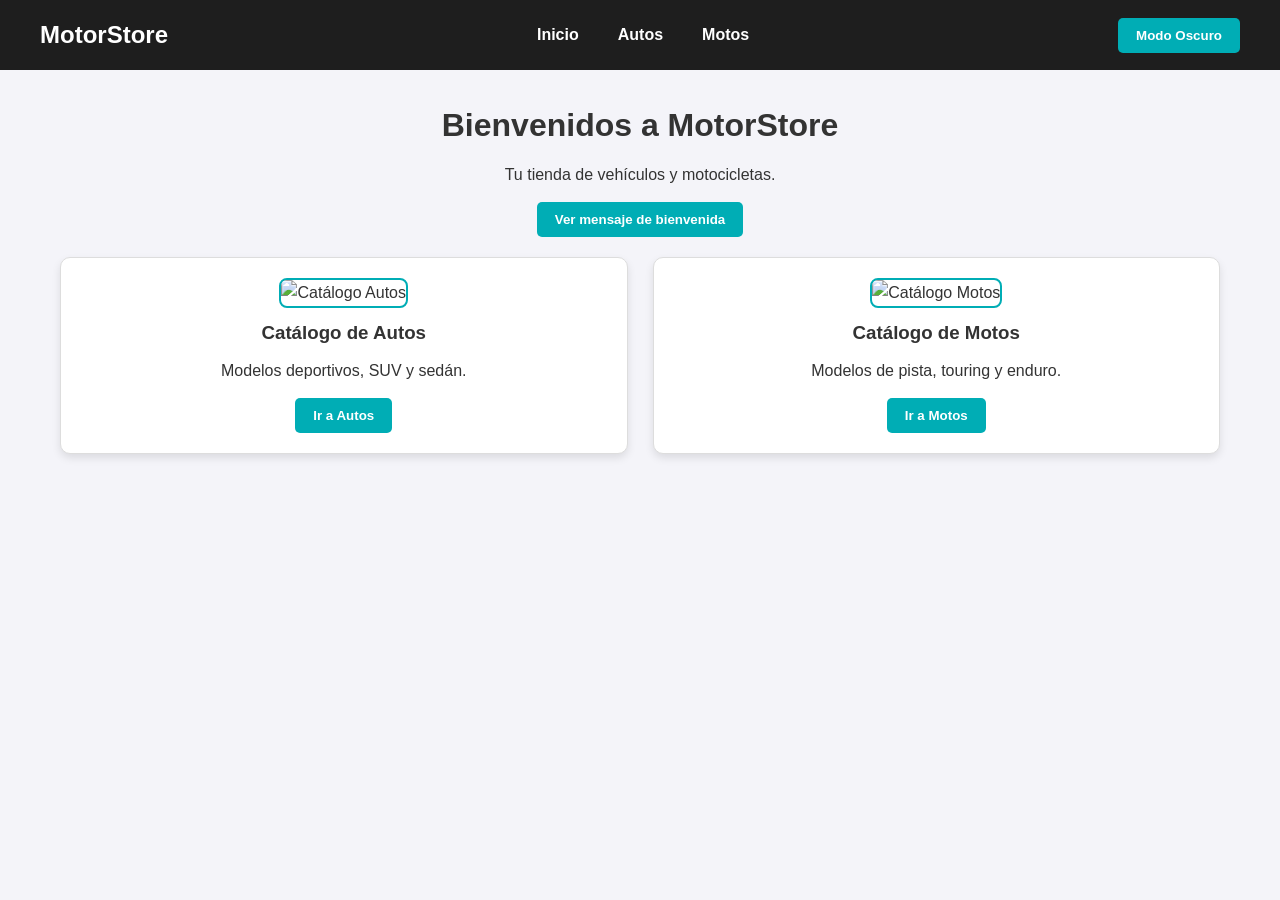
==== index.html @ d0db400a "new cambioss" ====
<!DOCTYPE html>
<html lang="es">
<head>
    <meta charset="UTF-8">
    <meta name="viewport" content="width=device-width, initial-scale=1.0">
    <title>MotorStore - Inicio</title>
    <link rel="stylesheet" href="css/style.css">
</head>
<body>
    <header>
        <nav>
            <h2 style="color: white;">MotorStore</h2>
            <ul>
                <li><a href="index.html">Inicio</a></li>
                <li><a href="Autos.html">Autos</a></li>
                <li><a href="Motos.html">Motos</a></li>
            </ul>
            <button onclick="alternarModo()">Modo Oscuro</button>
        </nav>
    </header>

    <main>
        <h1 style="text-align: center;">Bienvenidos a MotorStore</h1>
        <p style="text-align: center; margin-top: 10px;">Tu tienda de vehículos y motocicletas.</p>
        
        <div style="text-align: center; margin-top: 15px;">
            <button onclick="mostrarMensaje()">Ver mensaje de bienvenida</button>
        </div>

        <section class="grid-catalogo">
            <article class="card">
                <img src="img/auto1.jpg" alt="Catálogo Autos">
                <h3 style="margin: 10px 0;">Catálogo de Autos</h3>
                <p style="margin-bottom: 15px;">Modelos deportivos, SUV y sedán.</p>
                <a href="Autos.html"><button>Ir a Autos</button></a>
            </article>

            <article class="card">
                <img src="img/moto1.jpg" alt="Catálogo Motos">
                <h3 style="margin: 10px 0;">Catálogo de Motos</h3>
                <p style="margin-bottom: 15px;">Modelos de pista, touring y enduro.</p>
                <a href="Motos.html"><button>Ir a Motos</button></a>
            </article>
        </section>
    </main>

    <script src="js/script.js"></script>
</body>
</html>
---- css/style.css ----
/* Requisitos 2 y 3: Reset, fuentes, padding y margin */
* {
    margin: 0;
    padding: 0;
    box-sizing: border-box;
}

body {
    font-family: Arial, sans-serif;
    background-color: #f4f4f9;
    color: #333333;
    line-height: 1.6;
}

body.modo-oscuro {
    background-color: #121212;
    color: #ffffff;
}

/* Requisito 5 y 9: Navegación y Header */
header {
    background-color: #1e1e1e;
    padding: 1rem 2rem;
}

nav {
    display: flex;
    justify-content: space-between;
    align-items: center;
    max-width: 1200px;
    margin: 0 auto;
}

nav ul {
    display: flex;
    gap: 15px;
    list-style: none;
}

nav a {
    color: #ffffff;
    text-decoration: none;
    font-weight: bold;
    padding: 8px 12px;
    border-radius: 4px;
    transition: background-color 0.3s ease;
}

nav a:hover {
    color: #00adb5;
    background-color: rgba(255, 255, 255, 0.1);
}

/* Layout y Tarjetas */
main {
    max-width: 1200px;
    margin: 30px auto;
    padding: 0 20px;
}

.grid-catalogo {
    display: grid;
    grid-template-columns: repeat(auto-fit, minmax(260px, 1fr));
    gap: 25px;
    margin-top: 20px;
}

.card {
    background-color: #ffffff;
    border: 1px solid #dddddd;
    border-radius: 10px;
    padding: 20px;
    text-align: center;
    box-shadow: 0 4px 8px rgba(0, 0, 0, 0.1);
    transition: transform 0.3s ease;
}

body.modo-oscuro .card {
    background-color: #1e1e1e;
    border-color: #333333;
}

.card:hover {
    transform: translateY(-8px);
}

.card img {
    max-width: 100%;
    height: 180px;
    object-fit: cover;
    border-radius: 8px;
    border: 2px solid #00adb5;
}

button {
    padding: 10px 18px;
    background-color: #00adb5;
    color: #ffffff;
    border: none;
    border-radius: 5px;
    cursor: pointer;
    font-weight: bold;
}

button:hover {
    background-color: #008c93;
}

/* Requisito 8: Responsive */
@media (max-width: 768px) {
    nav {
        flex-direction: column;
        gap: 15px;
    }
}
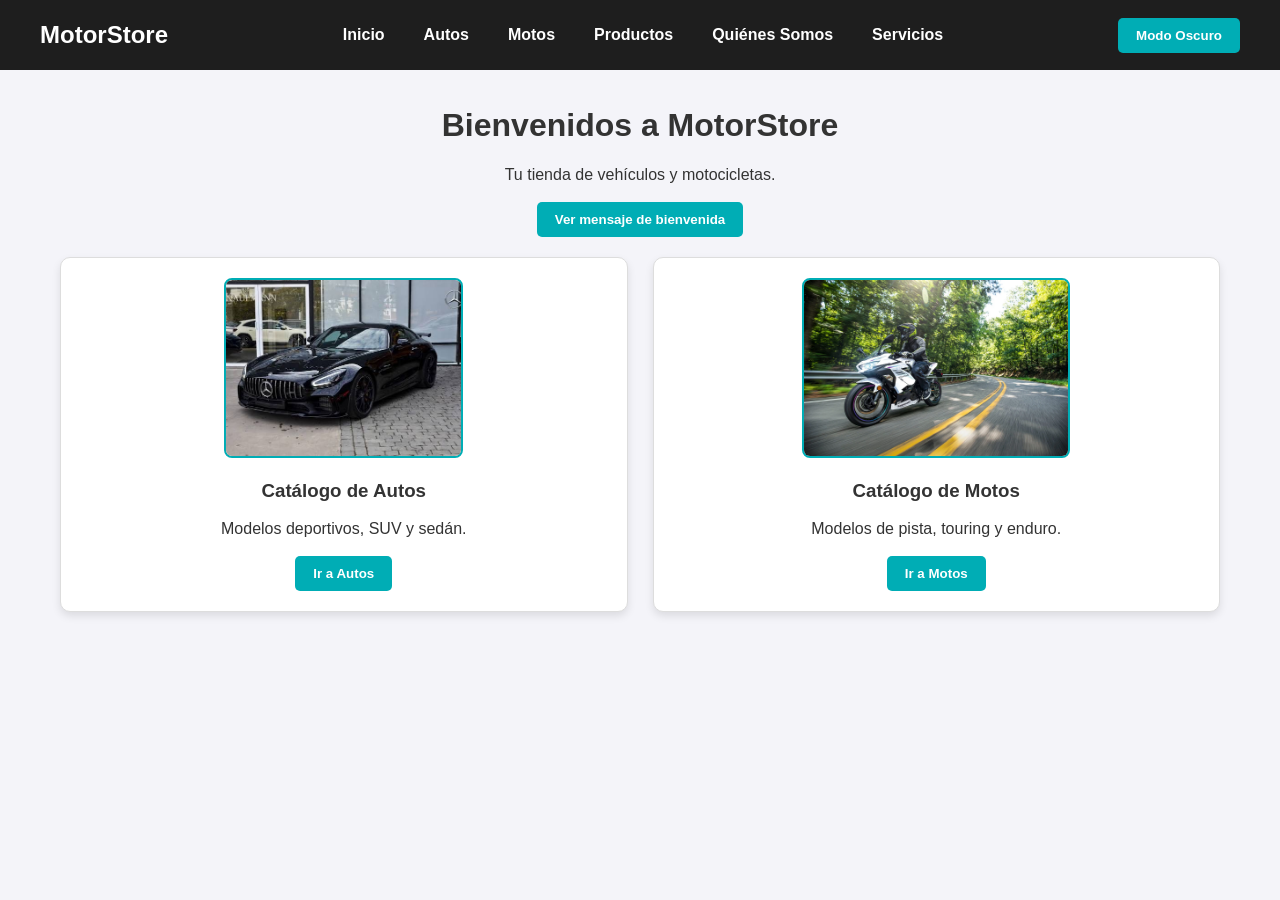
==== commit a2f24d65: "cambios 3" ====
--- a/index.html
+++ b/index.html
@@ -14,6 +14,9 @@
                 <li><a href="index.html">Inicio</a></li>
                 <li><a href="Autos.html">Autos</a></li>
                 <li><a href="Motos.html">Motos</a></li>
+                <li><a href="Productos.html">Productos</a></li>
+                <li><a href="QuienesSomos.html">Quiénes Somos</a></li>
+                <li><a href="Servicios.html">Servicios</a></li>
             </ul>
             <button onclick="alternarModo()">Modo Oscuro</button>
         </nav>
@@ -29,14 +32,14 @@
 
         <section class="grid-catalogo">
             <article class="card">
-                <img src="img/auto1.jpg" alt="Catálogo Autos">
+                <img src="img/amg_gt.jpg" alt="Catálogo Autos">
                 <h3 style="margin: 10px 0;">Catálogo de Autos</h3>
                 <p style="margin-bottom: 15px;">Modelos deportivos, SUV y sedán.</p>
                 <a href="Autos.html"><button>Ir a Autos</button></a>
             </article>
 
             <article class="card">
-                <img src="img/moto1.jpg" alt="Catálogo Motos">
+                <img src="img/ninja400.jpg" alt="Catálogo Motos">
                 <h3 style="margin: 10px 0;">Catálogo de Motos</h3>
                 <p style="margin-bottom: 15px;">Modelos de pista, touring y enduro.</p>
                 <a href="Motos.html"><button>Ir a Motos</button></a>
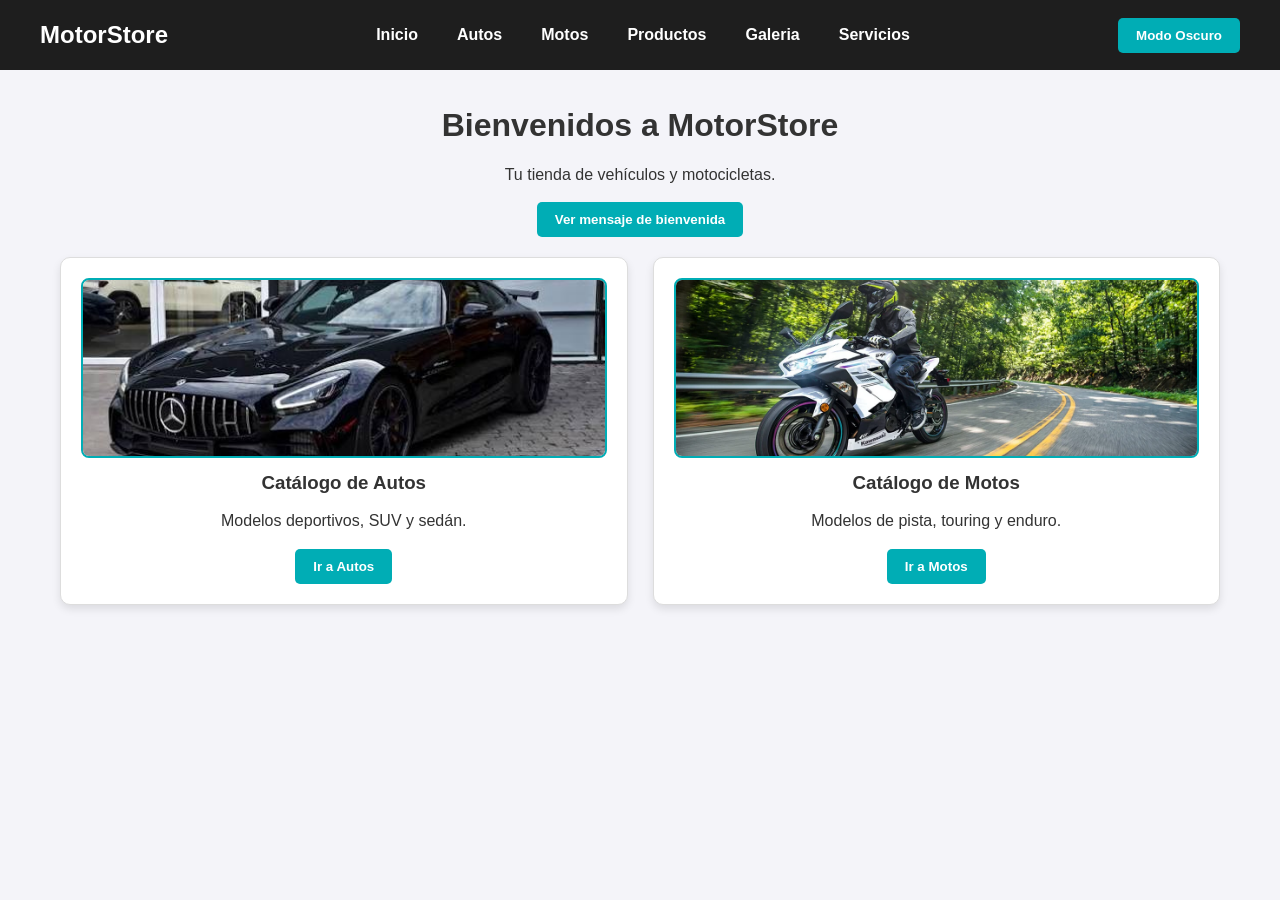
==== commit 265f584c: "new" ====
--- a/index.html
+++ b/index.html
@@ -15,7 +15,7 @@
                 <li><a href="Autos.html">Autos</a></li>
                 <li><a href="Motos.html">Motos</a></li>
                 <li><a href="Productos.html">Productos</a></li>
-                <li><a href="QuienesSomos.html">Quiénes Somos</a></li>
+                <li><a href="Galeria.html">Galeria</a></li>
                 <li><a href="Servicios.html">Servicios</a></li>
             </ul>
             <button onclick="alternarModo()">Modo Oscuro</button>
--- a/css/style.css
+++ b/css/style.css
@@ -1,4 +1,4 @@
-/* Requisitos 2 y 3: Reset, fuentes, padding y margin */
+/* Requisitos: Reset, fuentes, padding y margin */
 * {
     margin: 0;
     padding: 0;
@@ -10,6 +10,7 @@
     background-color: #f4f4f9;
     color: #333333;
     line-height: 1.6;
+    transition: background-color 0.3s ease, color 0.3s ease;
 }
 
 body.modo-oscuro {
@@ -17,7 +18,7 @@
     color: #ffffff;
 }
 
-/* Requisito 5 y 9: Navegación y Header */
+/* Navegación y Header */
 header {
     background-color: #1e1e1e;
     padding: 1rem 2rem;
@@ -43,7 +44,7 @@
     font-weight: bold;
     padding: 8px 12px;
     border-radius: 4px;
-    transition: background-color 0.3s ease;
+    transition: background-color 0.3s ease, color 0.3s ease;
 }
 
 nav a:hover {
@@ -72,7 +73,7 @@
     padding: 20px;
     text-align: center;
     box-shadow: 0 4px 8px rgba(0, 0, 0, 0.1);
-    transition: transform 0.3s ease;
+    transition: transform 0.3s ease, background-color 0.3s ease, border-color 0.3s ease;
 }
 
 body.modo-oscuro .card {
@@ -85,11 +86,12 @@
 }
 
 .card img {
-    max-width: 100%;
+    width: 100%;
     height: 180px;
     object-fit: cover;
     border-radius: 8px;
     border: 2px solid #00adb5;
+    display: block;
 }
 
 button {
@@ -100,13 +102,14 @@
     border-radius: 5px;
     cursor: pointer;
     font-weight: bold;
+    transition: background-color 0.3s ease;
 }
 
 button:hover {
     background-color: #008c93;
 }
 
-/* Requisito 8: Responsive */
+/* Adaptación Móvil */
 @media (max-width: 768px) {
     nav {
         flex-direction: column;
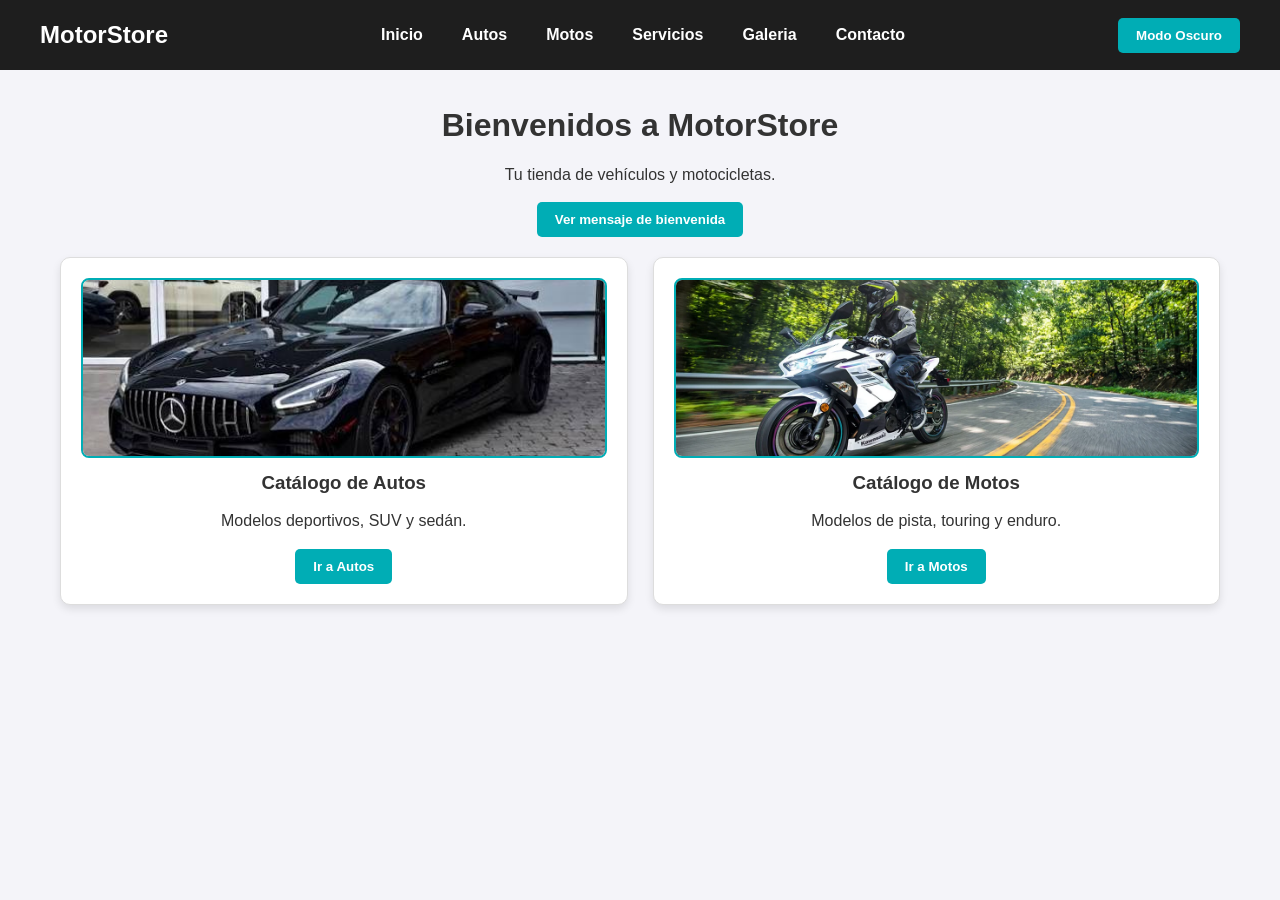
==== commit bd180db2: "cambio orden de barra" ====
--- a/index.html
+++ b/index.html
@@ -14,9 +14,9 @@
                 <li><a href="index.html">Inicio</a></li>
                 <li><a href="Autos.html">Autos</a></li>
                 <li><a href="Motos.html">Motos</a></li>
-                <li><a href="Productos.html">Productos</a></li>
+                <li><a href="Servicios.html">Servicios</a></li>
                 <li><a href="Galeria.html">Galeria</a></li>
-                <li><a href="Servicios.html">Servicios</a></li>
+                <li><a href="Contacto.html">Contacto</a></li>
             </ul>
             <button onclick="alternarModo()">Modo Oscuro</button>
         </nav>
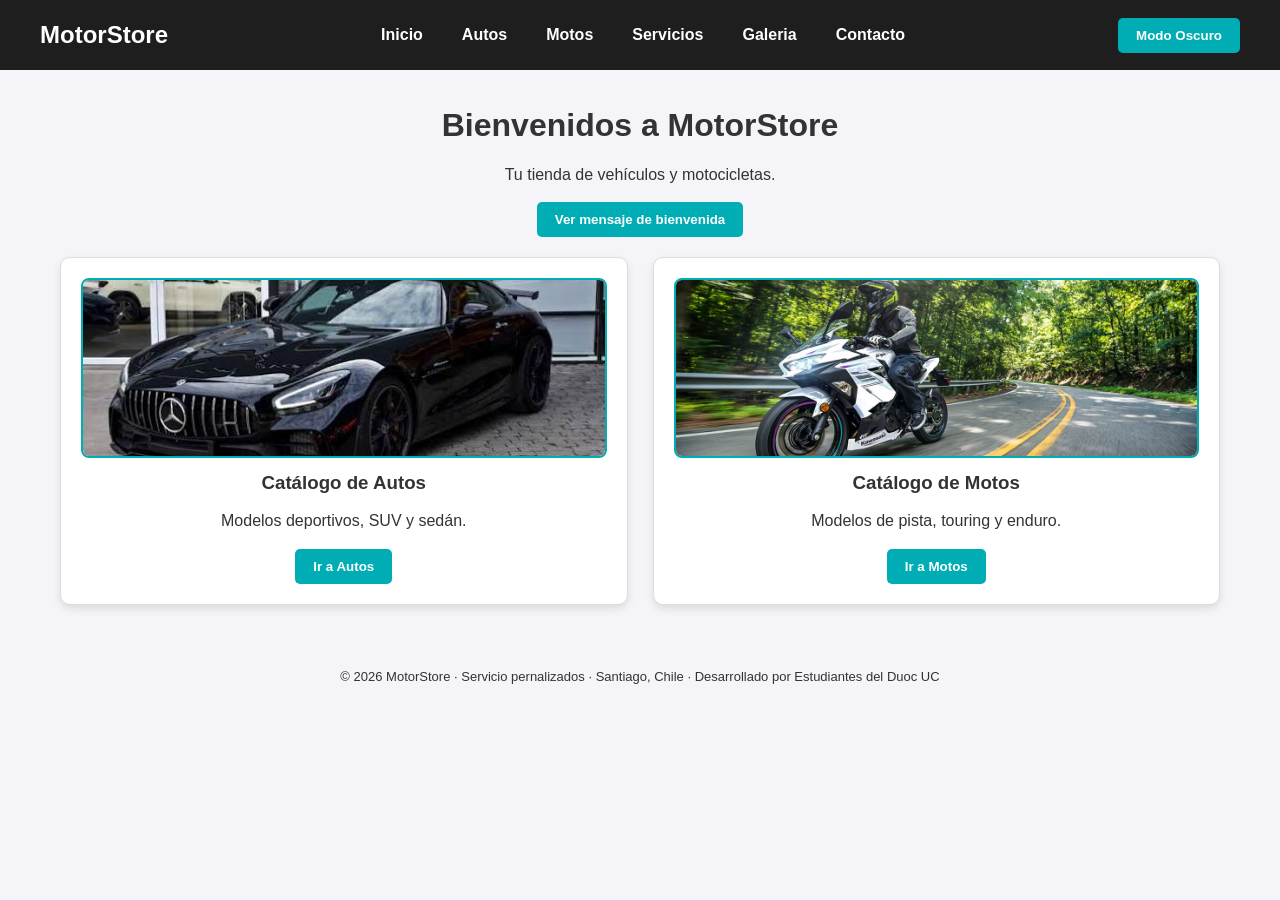
==== commit 6ad4a32c: "avance nuevo" ====
--- a/index.html
+++ b/index.html
@@ -46,7 +46,10 @@
             </article>
         </section>
     </main>
-
+    <!-- Footer -->
+    <footer>
+    <p>© 2026 <strong>MotorStore</strong> · Servicio pernalizados · Santiago, Chile · Desarrollado por Estudiantes del <strong>Duoc UC</strong></p>
+    </footer>
     <script src="js/script.js"></script>
 </body>
 </html>
--- a/css/style.css
+++ b/css/style.css
@@ -115,4 +115,41 @@
         flex-direction: column;
         gap: 15px;
     }
-}+}
+
+input,
+textarea,
+select {
+    padding: 12px 14px;       
+    border: 2px solid #00adb5; 
+    border-radius: 6px;
+    font-size: 16px;
+    width: 100%;
+    box-sizing: border-box;   
+}
+
+input:focus,
+textarea:focus,
+select:focus {
+    border-color: #007b82; 
+    outline: none;
+}
+
+.form-contacto {
+    max-width: 500px;
+    margin: 30px auto; 
+    padding: 30px;          
+    background-color: #ffffff;
+    border: 1px solid #ddd;
+    border-radius: 12px;
+    box-shadow: 0 4px 12px rgba(0, 0, 0, 0.1); 
+}
+
+  /* ── Footer ── */
+  footer {
+   border-top: 0.5px solid var(--border);
+   padding: 2rem;
+   text-align: center;
+  }
+  footer p { font-size: 13px; color: var(--text-tertiary); }
+  footer strong { color: var(--accent); font-weight: 500; }
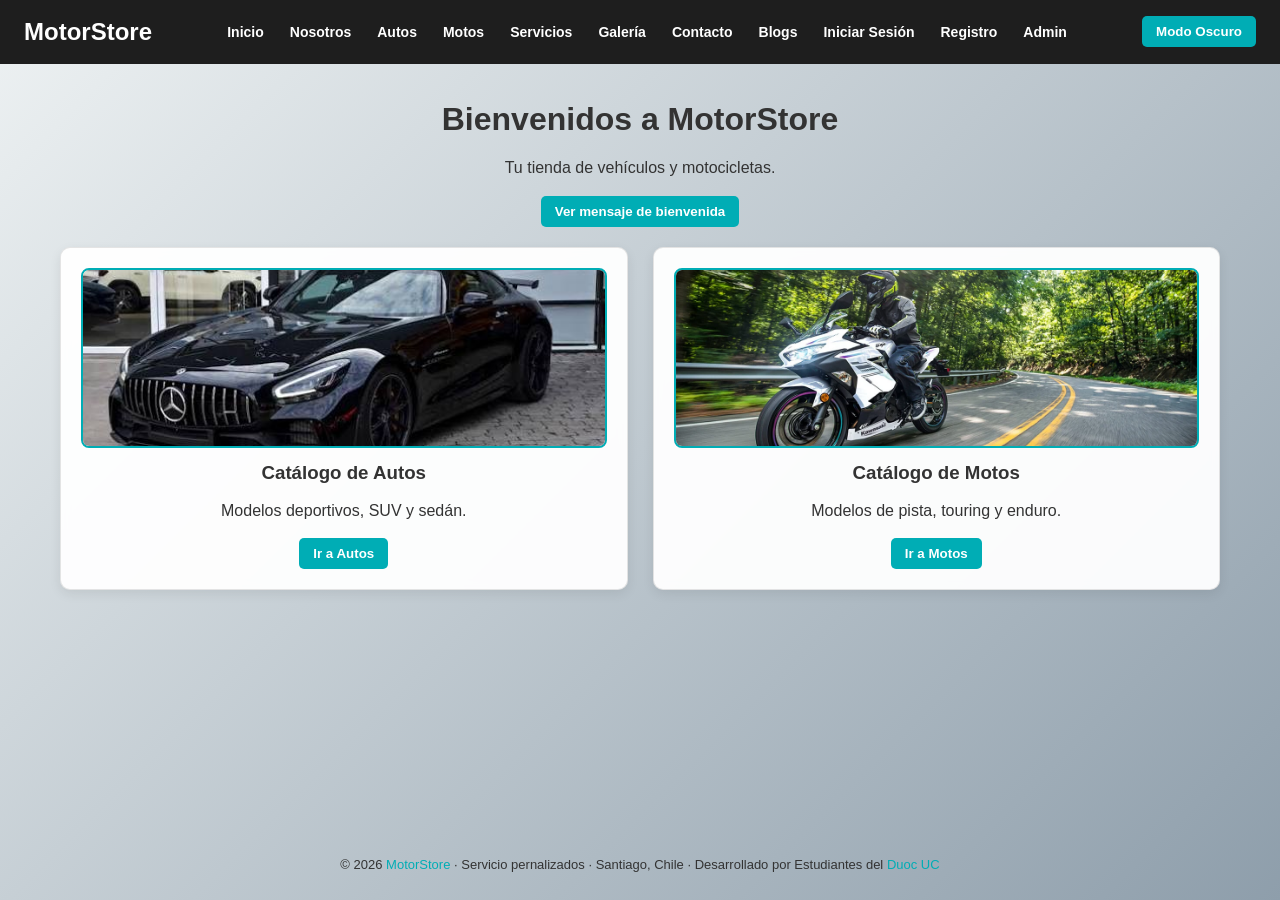
==== commit 41e75ee5: "fase final" ====
--- a/index.html
+++ b/index.html
@@ -7,20 +7,25 @@
     <link rel="stylesheet" href="css/style.css">
 </head>
 <body>
-    <header>
-        <nav>
-            <h2 style="color: white;">MotorStore</h2>
-            <ul>
-                <li><a href="index.html">Inicio</a></li>
-                <li><a href="Autos.html">Autos</a></li>
-                <li><a href="Motos.html">Motos</a></li>
-                <li><a href="Servicios.html">Servicios</a></li>
-                <li><a href="Galeria.html">Galeria</a></li>
-                <li><a href="Contacto.html">Contacto</a></li>
-            </ul>
-            <button onclick="alternarModo()">Modo Oscuro</button>
-        </nav>
-    </header>
+<header>
+    <nav>
+        <h2 style="color: white;">MotorStore</h2>
+        <ul>
+            <li><a href="index.html">Inicio</a></li>
+            <li><a href="Nosotros.html">Nosotros</a></li>
+            <li><a href="Autos.html">Autos</a></li>
+            <li><a href="Motos.html">Motos</a></li>
+            <li><a href="Servicios.html">Servicios</a></li>
+            <li><a href="Galeria.html">Galería</a></li>
+            <li><a href="Contacto.html">Contacto</a></li>
+            <li><a href="Blogs.html">Blogs</a></li>
+            <li><a href="login.html">Iniciar Sesión</a></li>
+            <li><a href="registro.html">Registro</a></li>
+            <li><a href="admin.html">Admin</a></li>
+        </ul>
+        <button onclick="alternarModo()">Modo Oscuro</button>
+    </nav>
+</header>
 
     <main>
         <h1 style="text-align: center;">Bienvenidos a MotorStore</h1>
--- a/css/style.css
+++ b/css/style.css
@@ -1,4 +1,11 @@
-/* Requisitos: Reset, fuentes, padding y margin */
+/* ── Variables Globales ── */
+:root {
+    --border: rgba(0, 0, 0, 0.1);
+    --text-tertiary: #333333;
+    --accent: #00adb5;
+}
+
+/* ── Reset y Estilos Base ── */
 * {
     margin: 0;
     padding: 0;
@@ -7,42 +14,57 @@
 
 body {
     font-family: Arial, sans-serif;
-    background-color: #f4f4f9;
+    font-size: 16px;
+    background: linear-gradient(135deg, #eef2f3 0%, #8e9eab 100%);
+    background-attachment: fixed;
     color: #333333;
     line-height: 1.6;
     transition: background-color 0.3s ease, color 0.3s ease;
+    display: flex;
+    flex-direction: column;
+    min-height: 100vh;
 }
 
 body.modo-oscuro {
-    background-color: #121212;
-    color: #ffffff;
-}
-
-/* Navegación y Header */
+    background: linear-gradient(135deg, #0f2027 0%, #203a43 50%, #2c5364 100%);
+    background-attachment: fixed;
+    color: #ffffff;
+    --border: rgba(255, 255, 255, 0.1);
+    --text-tertiary: #aaaaaa;
+}
+
+/* ── Navegación y Header Corregido ── */
 header {
     background-color: #1e1e1e;
-    padding: 1rem 2rem;
+    padding: 0.8rem 1.5rem;
+    width: 100%;
 }
 
 nav {
     display: flex;
     justify-content: space-between;
     align-items: center;
-    max-width: 1200px;
+    max-width: 1400px;
     margin: 0 auto;
+    gap: 15px;
 }
 
 nav ul {
     display: flex;
-    gap: 15px;
+    gap: 6px; /* Espaciado reducido para evitar desbordes */
     list-style: none;
+    flex-wrap: wrap; /* Si la pantalla es angosta, los elementos se acomodan sin romperse */
+    justify-content: center;
+    align-items: center;
 }
 
 nav a {
     color: #ffffff;
     text-decoration: none;
     font-weight: bold;
-    padding: 8px 12px;
+    padding: 6px 10px;
+    font-size: 14px; /* Tamaño de fuente ligeramente optimizado */
+    white-space: nowrap; /* Evita que "Iniciar Sesión" se rompa en 2 líneas */
     border-radius: 4px;
     transition: background-color 0.3s ease, color 0.3s ease;
 }
@@ -52,33 +74,35 @@
     background-color: rgba(255, 255, 255, 0.1);
 }
 
-/* Layout y Tarjetas */
+/* ── Layout Principal y Tarjetas ── */
 main {
     max-width: 1200px;
     margin: 30px auto;
     padding: 0 20px;
+    flex: 1;
+    width: 100%;
 }
 
 .grid-catalogo {
     display: grid;
-    grid-template-columns: repeat(auto-fit, minmax(260px, 1fr));
+    grid-template-columns: repeat(auto-fit, minmax(250px, 1fr));
     gap: 25px;
     margin-top: 20px;
 }
 
 .card {
-    background-color: #ffffff;
-    border: 1px solid #dddddd;
+    background-color: rgba(255, 255, 255, 0.95);
+    backdrop-filter: blur(5px);
+    border: 1px solid var(--border);
     border-radius: 10px;
     padding: 20px;
     text-align: center;
-    box-shadow: 0 4px 8px rgba(0, 0, 0, 0.1);
+    box-shadow: 0 4px 12px rgba(0, 0, 0, 0.08);
     transition: transform 0.3s ease, background-color 0.3s ease, border-color 0.3s ease;
 }
 
 body.modo-oscuro .card {
-    background-color: #1e1e1e;
-    border-color: #333333;
+    background-color: rgba(30, 30, 30, 0.95);
 }
 
 .card:hover {
@@ -94,14 +118,16 @@
     display: block;
 }
 
+/* ── Botones ── */
 button {
-    padding: 10px 18px;
+    padding: 8px 14px;
     background-color: #00adb5;
     color: #ffffff;
     border: none;
     border-radius: 5px;
     cursor: pointer;
     font-weight: bold;
+    white-space: nowrap;
     transition: background-color 0.3s ease;
 }
 
@@ -109,23 +135,25 @@
     background-color: #008c93;
 }
 
-/* Adaptación Móvil */
-@media (max-width: 768px) {
-    nav {
-        flex-direction: column;
-        gap: 15px;
-    }
-}
-
+/* ── Formularios ── */
 input,
 textarea,
 select {
-    padding: 12px 14px;       
+    padding: 12px 14px;      
     border: 2px solid #00adb5; 
     border-radius: 6px;
     font-size: 16px;
     width: 100%;
     box-sizing: border-box;   
+    background-color: #ffffff;
+    color: #333333;
+}
+
+body.modo-oscuro input,
+body.modo-oscuro textarea,
+body.modo-oscuro select {
+    background-color: #2b2b2b;
+    color: #ffffff;
 }
 
 input:focus,
@@ -139,17 +167,39 @@
     max-width: 500px;
     margin: 30px auto; 
     padding: 30px;          
-    background-color: #ffffff;
-    border: 1px solid #ddd;
+    background-color: rgba(255, 255, 255, 0.95);
+    backdrop-filter: blur(5px);
+    border: 1px solid var(--border);
     border-radius: 12px;
     box-shadow: 0 4px 12px rgba(0, 0, 0, 0.1); 
 }
 
-  /* ── Footer ── */
-  footer {
-   border-top: 0.5px solid var(--border);
-   padding: 2rem;
-   text-align: center;
-  }
-  footer p { font-size: 13px; color: var(--text-tertiary); }
-  footer strong { color: var(--accent); font-weight: 500; }+body.modo-oscuro .form-contacto {
+    background-color: rgba(30, 30, 30, 0.95);
+}
+
+/* ── Adaptación Móvil ── */
+@media (max-width: 900px) {
+    nav {
+        flex-direction: column;
+        gap: 12px;
+    }
+}
+
+/* ── Footer ── */
+footer {
+    padding: 1.5rem;
+    text-align: center;
+    background: transparent;
+    margin-top: auto;
+}
+
+footer p { 
+    font-size: 13px; 
+    color: var(--text-tertiary); 
+}
+
+footer strong { 
+    color: var(--accent); 
+    font-weight: 500; 
+}
